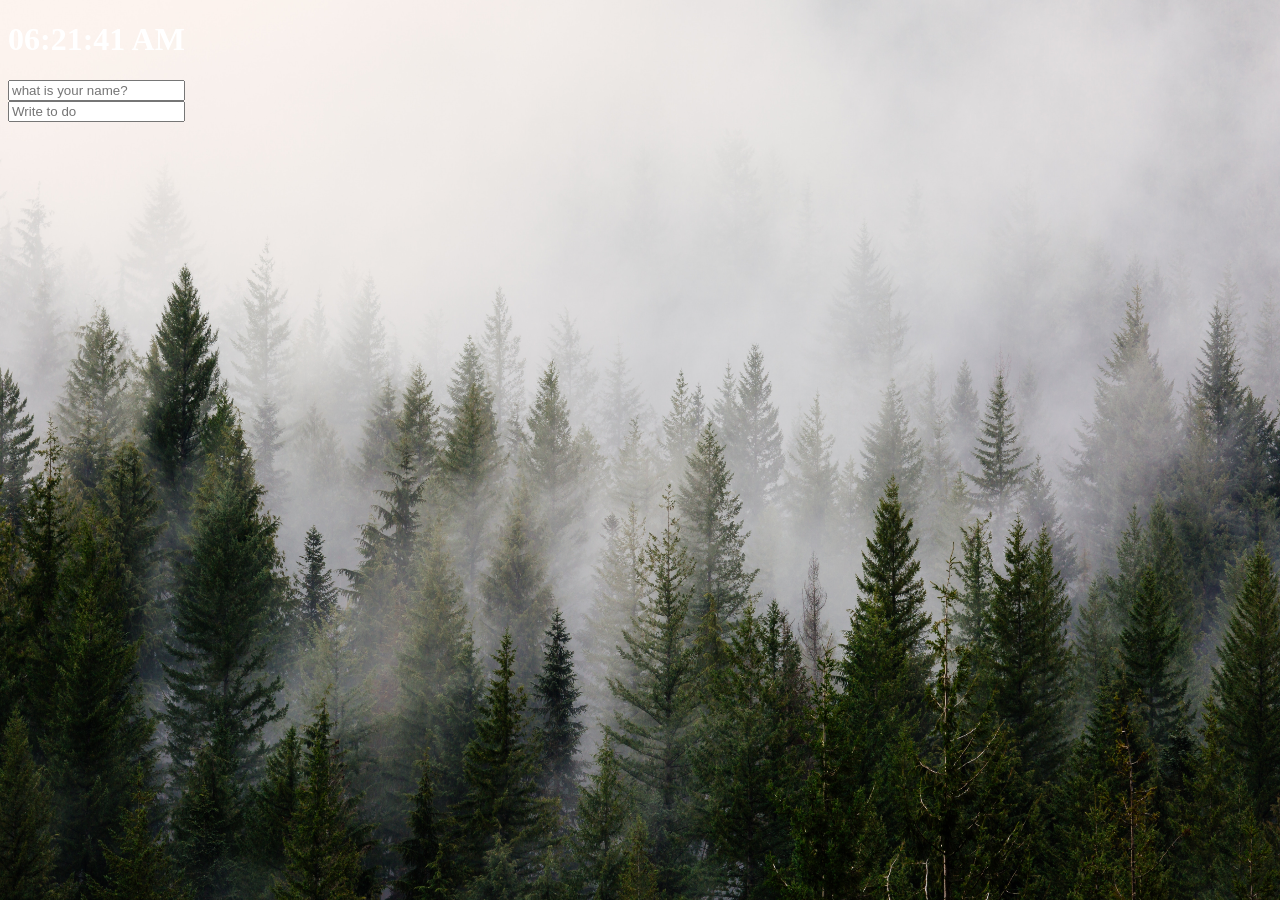
==== docs/index.html @ 78e7e4b2 "setting up for github page" ====
<!DOCTYPE html>
<html lang="en">
<head>
    <meta charset="UTF-8">
    <meta name="viewport" content="width=device-width, initial-scale=1.0">
    <link rel="stylesheet" href="index.css">
    <title>Momentkyul</title>
</head>
<body>
    <div class="js-clock">
        <h1>00:00</h1>
    </div>

    
    <form class="js-form form">
        <input type="text" placeholder="what is your name?">
    </form>
    
    <h4 class="js-greetings greetings"></h4>

    <form class="js-toDoForm">
        <input type="text" placeholder="Write to do">
    </form>
    <ul class="js-toDoList"></ul>
    <span class="js-weather"></span>
    <script src="clock.js"></script>
    <script src="todo.js"></script>
    <script src="greeting.js"></script>
    <script src="bg.js"></script>
    <script src="weather.js"></script>
</body>
</html>
---- docs/index.css ----
body{
    color: white;
    background-color: black;
}

.form,
.greetings {
    display: none;
}

.showing {
    display: block;
}

@keyframes fadeIn{
    from {
        opacity: 0;
    }

    to {
        opacity: 1;
    }
}

.bgImage {
    position: absolute;
    top: 0;
    left: 0;
    width: 100%;
    height: 100%;
    z-index: -1;
    animation: fadeIn .5s linear;
}
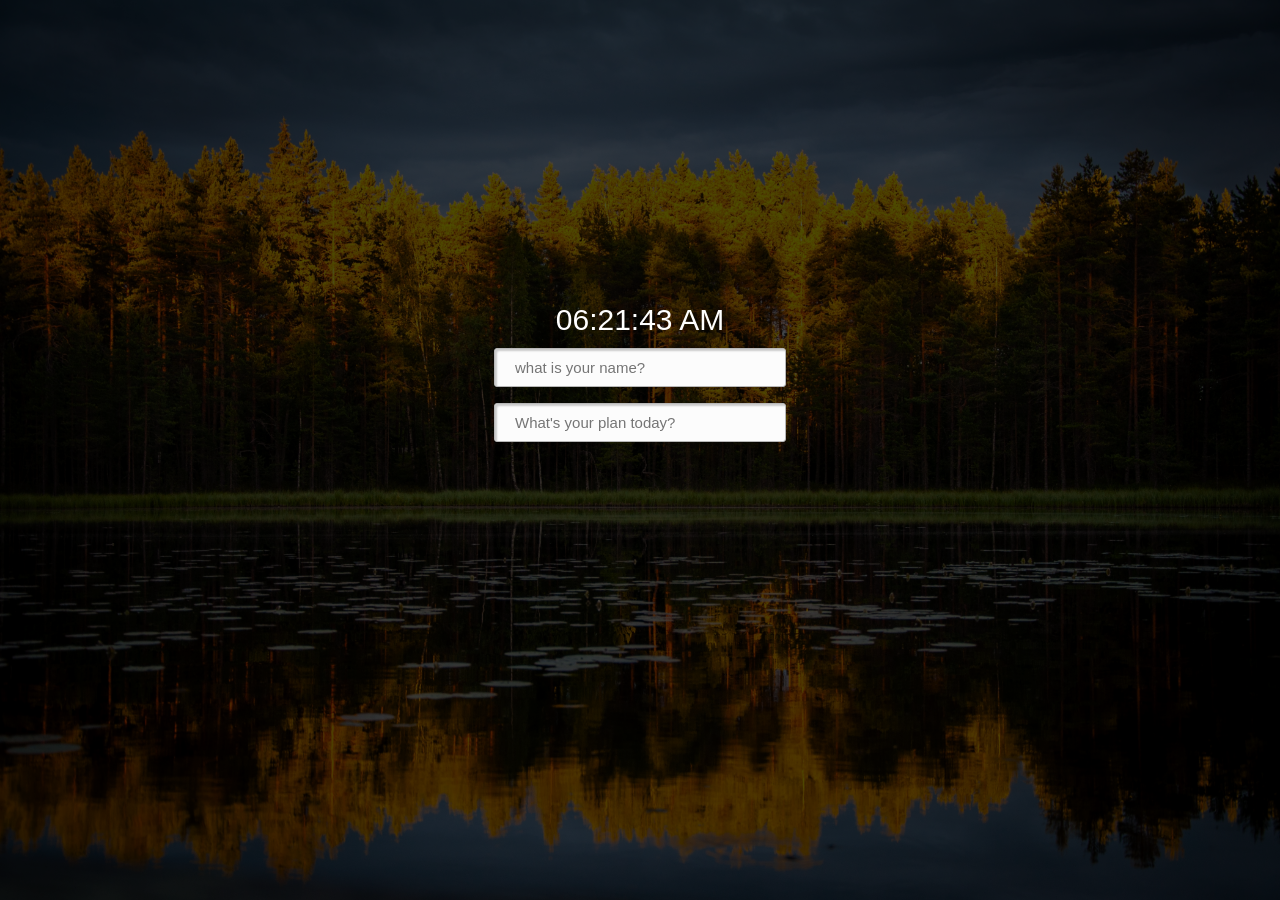
==== commit 72cc29ef: "css updated" ====
--- a/docs/index.html
+++ b/docs/index.html
@@ -7,6 +7,7 @@
     <title>Momentkyul</title>
 </head>
 <body>
+    <div class="center">
     <div class="js-clock">
         <h1>00:00</h1>
     </div>
@@ -19,10 +20,12 @@
     <h4 class="js-greetings greetings"></h4>
 
     <form class="js-toDoForm">
-        <input type="text" placeholder="Write to do">
+        <input type="text" placeholder="What's your plan today?">
     </form>
     <ul class="js-toDoList"></ul>
     <span class="js-weather"></span>
+    </div>
+
     <script src="clock.js"></script>
     <script src="todo.js"></script>
     <script src="greeting.js"></script>
--- a/docs/index.css
+++ b/docs/index.css
@@ -31,4 +31,46 @@
     height: 100%;
     z-index: -1;
     animation: fadeIn .5s linear;
+    opacity: 0.3;
+}
+
+.center {
+    width: 500px;
+	height: 300px;
+	position: absolute;
+	top:0;
+	bottom: 0;
+	left: 0;
+	right: 0;
+	margin: auto;
+    text-align: center;
+    font-family: -apple-system, BlinkMacSystemFont, 'Segoe UI', Roboto, Oxygen, Ubuntu, Cantarell, 'Open Sans', 'Helvetica Neue', sans-serif;
+}
+.js-clock h1{
+    font: normal 30px/0 "Lucida Sans Unicode", "Lucida Grande", sans-serif;
+}
+
+.js-toDoList {
+    font: normal 15px/0 "Lucida Sans Unicode", "Lucida Grande", sans-serif;
+    list-style-type: none;
+}
+
+.js-weather {
+    font: normal 20px/0 "Lucida Sans Unicode", "Lucida Grande", sans-serif;
+}
+
+input[type=text] {
+width: 50%;
+margin: 8px 0;
+display: inline-block;
+box-sizing: content-box;
+padding: 10px 20px;
+border: 1px solid #b7b7b7;
+border-radius: 3px;
+font: normal 15px/0 "Lucida Sans Unicode", "Lucida Grande", sans-serif;
+text-overflow: clip;
+background: rgba(252,252,252,1);
+box-shadow: 2px 2px 2px 0 rgba(0,0,0,0.2) inset;
+text-shadow: 1px 1px 0 rgba(255,255,255,0.66) ;
+transition: all 200ms cubic-bezier(0.42, 0, 0.58, 1);
 }
